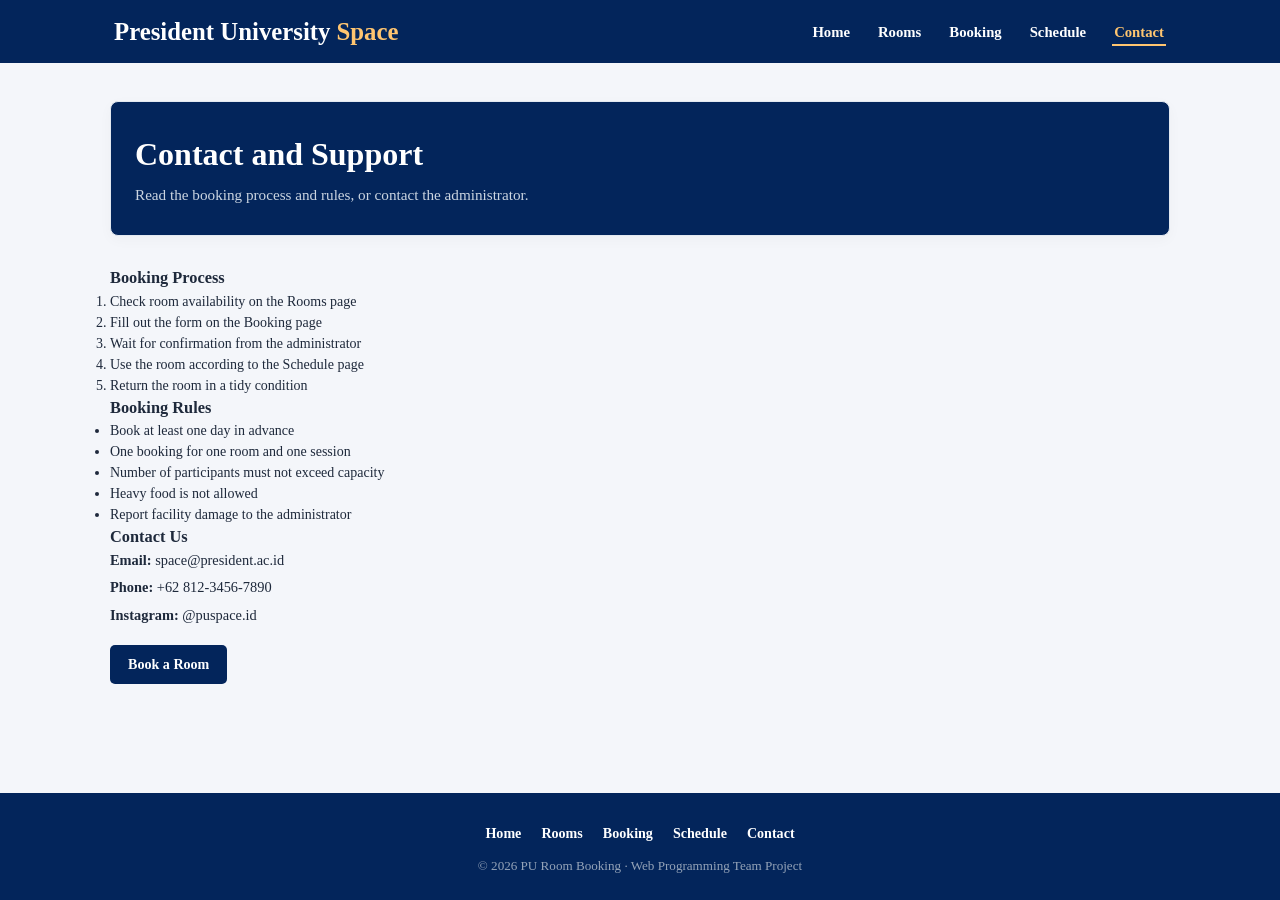
==== contact.html @ 2b02dd55 "Add contact.html with contact and support information" ====
<!DOCTYPE html>
<html lang="en">

<head>
  <meta charset="UTF-8">
  <meta name="viewport" content="width=device-width, initial-scale=1.0">
  <title>PUSpace - Contact</title>
  <link rel="stylesheet" href="style.css">
</head>

<body>
  <header class="site-header">
    <div class="navbar-container">
      <a href="index.html" class="brand-logo">
        <span class="brand-pu">President University</span>
        <span class="brand-text">Space</span>
      </a>
      <nav>
        <ul class="nav-menu">
          <li><a href="index.html" class="nav-link">Home</a></li>
          <li><a href="rooms.html" class="nav-link">Rooms</a></li>
          <li><a href="booking.html" class="nav-link">Booking</a></li>
          <li><a href="schedule.html" class="nav-link">Schedule</a></li>
          <li><a href="contact.html" class="nav-link active">Contact</a></li>
        </ul>
      </nav>
    </div>
  </header>

  <main class="main-wrapper">
    <section class="hero-banner">
      <div class="hero-content">
        <h1 class="hero-title">Contact and Support</h1>
        <p class="hero-subtitle">Read the booking process and rules, or contact the administrator.</p>
      </div>
    </section>

    <div class="contact-grid-atas">
      <div class="contact-card">
        <h3>Booking Process</h3>
        <ol>
          <li>Check room availability on the Rooms page</li>
          <li>Fill out the form on the Booking page</li>
          <li>Wait for confirmation from the administrator</li>
          <li>Use the room according to the Schedule page</li>
          <li>Return the room in a tidy condition</li>
        </ol>
      </div>

      <div class="contact-card">
        <h3>Booking Rules</h3>
        <ul>
          <li>Book at least one day in advance</li>
          <li>One booking for one room and one session</li>
          <li>Number of participants must not exceed capacity</li>
          <li>Heavy food is not allowed</li>
          <li>Report facility damage to the administrator</li>
        </ul>
      </div>
    </div>

    <div class="contact-card">
      <h3>Contact Us</h3>
      <ul class="contact-list">
        <li><b>Email:</b> space@president.ac.id</li>
        <li><b>Phone:</b> +62 812-3456-7890</li>
        <li><b>Instagram:</b> @puspace.id</li>
      </ul>
      <a href="booking.html" class="btn-primary">Book a Room</a>
    </div>
  </main>

  <footer class="site-footer">
    <ul class="footer-nav">
      <li><a href="index.html" class="footer-link">Home</a></li>
      <li><a href="rooms.html" class="footer-link">Rooms</a></li>
      <li><a href="booking.html" class="footer-link">Booking</a></li>
      <li><a href="schedule.html" class="footer-link">Schedule</a></li>
      <li><a href="contact.html" class="footer-link">Contact</a></li>
    </ul>
    <p class="footer-copyright">
      &copy; 2026 PU Room Booking &middot; Web Programming Team Project
    </p>
  </footer>
</body>

</html>
---- style.css ----
.inline-link {
  color: var(--primary-navy);
  font-weight: 700;
  text-decoration: underline;
  text-decoration-color: var(--accent-gold);
  text-decoration-thickness: 2px;
  text-underline-offset: 3px;
}

.hero-banner {
  background-color: var(--primary-navy);
  margin-bottom: 30px;
  border-radius: 8px;
  border: 1px solid var(--border-card);
  overflow: hidden;
  box-shadow: 0 4px 14px rgba(0, 0, 0, 0.03);
}

.hero-content {
  padding: 28px 24px;
}

.hero-title {
  font-size: 2rem;
  font-weight: 800;
  color: #ffffff;
  margin-bottom: 6px;
}

.hero-subtitle {
  font-size: 0.95rem;
  color: #cbd5e1;
  font-weight: 500;
}

.hero-image {
  width: 100%;
  height: 320px;
  object-fit: cover;
  background-color: #e2e8f0;
  display: block;
}

.btn-primary {
  background-color: var(--primary-navy);
  color: #ffffff;
  padding: 9px 18px;
  border-radius: 5px;
  font-weight: 700;
  text-decoration: none;
  font-size: 0.88rem;
  display: inline-block;
  margin-top: 6px;
}

.btn-primary:hover {
  opacity: 0.93;
}

.section-title {
  font-size: 1.35rem;
  font-weight: 800;
  color: var(--primary-navy);
  margin-bottom: 16px;
}

.feature-grid {
  display: grid;
  grid-template-columns: 1fr 1fr;
  gap: 20px;
  margin-bottom: 30px;
}

.feature-box {
  background-color: #ffffff;
  padding: 24px;
  border-radius: 8px;
  border: 1px solid var(--border-card);
  box-shadow: 0 4px 14px rgba(0, 0, 0, 0.03);
}

.feature-box h3 {
  font-size: 1.1rem;
  color: var(--primary-navy);
  margin-bottom: 12px;
  font-weight: 700;
}

.feature-box ol {
  padding-left: 18px;
  color: var(--text-dark);
  font-size: 0.9rem;
}

.feature-box ol li {
  margin-bottom: 8px;
}

.contact-list {
  list-style: none;
  padding-left: 0;
  color: var(--text-dark);
  font-size: 0.9rem;
  margin-bottom: 12px;
}

.contact-list li {
  margin-bottom: 6px;
}

.rooms-grid {
  display: grid;
  grid-template-columns: repeat(3, 1fr);
  gap: 20px;
}

.room-card {
  background-color: #ffffff;
  border-radius: 8px;
  border: 1px solid var(--border-card);
  overflow: hidden;
  box-shadow: 0 4px 14px rgba(0, 0, 0, 0.03);
  position: relative;
}

.room-img {
  width: 100%;
  height: 140px;
  object-fit: cover;
  background-color: #e2e8f0;
  display: block;
}

.room-body {
  padding: 16px;
}

.room-name {
  font-size: 1rem;
  font-weight: 700;
  color: var(--primary-navy);
  margin-bottom: 6px;
}

.room-details {
  font-size: 0.85rem;
  color: var(--text-muted);
  margin-bottom: 14px;
  line-height: 1.4;
}

.room-header-badge {
  position: absolute;
  top: 12px;
  right: 12px;
  padding: 4px 10px;
  border-radius: 12px;
  font-size: 0.75rem;
  font-weight: 700;
  color: #ffffff;
}

.badge-available {
  background-color: #15803d;
}

.badge-booked {
  background-color: #b91c1c;
}

.btn-room-action {
  display: block;
  width: 100%;
  background-color: var(--primary-navy);
  color: #ffffff;
  text-align: center;
  padding: 8px 12px;
  border-radius: 5px;
  font-size: 0.85rem;
  font-weight: 700;
  text-decoration: none;
  transition: opacity 0.2s ease;
}

.btn-room-action:hover {
  opacity: 0.93;
}

@media (max-width: 768px) {
  .feature-grid, .rooms-grid {
    grid-template-columns: 1fr;
  }
}

/* INI BATAS YAA BIL, DIATAS STYLE CSS BAGIAN GUA - VICKY */

*, *::before, *::after {
  box-sizing: border-box;            
  margin: 0;
  padding: 0;
}

:root {
  --primary-navy: #03255b;
  --accent-gold: #FFC570;
  --banner-bg: #e5ecfa;
  --page-bg: #f4f6fa;
  --text-dark: #1e293b;
  --text-muted: #556987;
  --border-color: #c0c6d0;
  --border-card: #e2e8f0;
}

body {
  font-family: "font";
  src: url("./fonts/font.woff2") format("woff2");
  font-size: 14px;                  
  line-height: 1.5;                 
  color: var(--text-dark);          
  background-color: var(--page-bg); 
  min-height: 100vh;                
  display: flex;
  flex-direction: column;
}


.site-header {
  background-color: var(--primary-navy); 
  position: sticky;                 
  top: 0;                              
  left: 0;                          
  z-index: 1000;                    
  width: 100%;                      
}

.navbar-container {
  max-width: 1100px;                
  width: 100%;
  margin: 0 auto;
  padding: 13px 24px;
  display: flex;
  justify-content: space-between;
  align-items: center;
}

.brand-logo,
.brand-logo:hover,
.brand-logo:focus,
.brand-logo:visited,
.brand-logo:active {
  text-decoration: none !important; /* [Text & Font Property: text-decoration] */
  display: inline-flex;
  align-items: center;
  font-size: 1.25rem;
  font-weight: 800;                 
  border: none !important;
  outline: none !important;
}

.brand-pu {
  color: #ffffff;
  margin-right: 6px;
  font-size: 1.55rem;
  text-decoration: none;
}

.brand-text {
  color: var(--accent-gold);
  font-size: 1.55rem;
  text-decoration: none;
}

/* MENU NAVIGASI */
.nav-menu {
  list-style: none;
  display: flex;
  align-items: center;
  gap: 24px;
}

.nav-link {
  color: #ffffff;
  text-decoration: none;
  font-size: 0.92rem;
  font-weight: 600;
  padding: 4px 2px;
  position: relative;
  transition: color 0.2s ease;
}

.nav-link:hover {
  color: var(--accent-gold);
}


.nav-link.active {
  color: var(--accent-gold);
  border-bottom: 2.5px solid var(--accent-gold);
}

.page-banner {
  background-color: var(--banner-bg);
  /* Penerapan Background Properties tambahan untuk memenuhi rubrik */
  background-image: radial-gradient(circle at 90% 10%, rgba(229, 169, 20, 0.08), transparent 40%); /* [Background Property 2] */
  background-repeat: no-repeat;     /* [Background Property 3] */
  background-position: center;      /* [Background Property 4] */
  background-size: cover;           /* [Background Property 5] */
  padding: 34px 24px;
  border-bottom: 1px solid #dce5f5;
}

.banner-content {
  max-width: 1100px;
  margin: 0 auto;
}

.banner-title {
  font-size: 1.85rem;
  font-weight: 800;
  color: var(--primary-navy);
  margin-bottom: -4px;
}

.banner-subtitle {
  font-size: 0.92rem;
  color: var(--text-muted);
  font-weight: 500;
}


.main-wrapper {
  flex: 1 0 auto;
  max-width: 1100px;
  width: 100%;
  margin: 0 auto;
  padding: 38px 20px 50px;
}


.form-card {
  background-color: #ffffff;
  max-width: 530px;
  width: 100%;
  margin: 0 auto;
  padding: 32px 34px;
  border-radius: 8px;
  border: 1px solid var(--border-card);
  box-shadow: 0 4px 14px rgba(0, 0, 0, 0.03);
}

.form-group {
  margin-bottom: 18px;
}

.required-notice {
    color: rgba(248, 60, 60, 0.834);
    font-size: 14px;
    margin-bottom: 15px;
    font-weight: 500;
}

.form-label {
  display: block;
  font-size: 0.88rem;
  font-weight: 700;
  color: var(--text-dark);
  margin-bottom: 6px;
}

.form-control {
  width: 100%;
  height: 40px;                     
  padding: 8px 12px;
  font-size: 0.9rem;
  color: var(--text-dark);
  background-color: #ffffff;
  border: 1px solid var(--border-color);
  border-radius: 5px;
  outline: none;
}

.form-control::placeholder {
  color: #94a3b8;
}

.form-control:focus {
  border-color: var(--primary-navy);
}

select.form-control {
  cursor: pointer;
}

.form-helper {
  font-size: 0.78rem;
  color: var(--text-muted);
  margin-top: 4px;
}


.form-row {
  display: flex;
  gap: 16px;
}

.form-row .form-group {
  flex: 1;
}

.options-inline {
  display: flex;
  flex-wrap: wrap;
  gap: 18px;
  align-items: center;
  padding-top: 2px;
}

.radio-item,
.checkbox-item {
  display: inline-flex;
  align-items: center;
  gap: 7px;
  cursor: pointer;
  font-size: 0.88rem;
  font-weight: 500;
}

.radio-item input[type="radio"],
.checkbox-item input[type="checkbox"] {
  accent-color: var(--primary-navy);
  width: 16px;
  height: 16px;
}


textarea.form-control {
  height: auto;
  min-height: 85px;
  padding: 10px 12px;
  resize: vertical;
}

.agreement-group {
  margin: 20px 0;
}

.agreement-item {
  display: flex;
  align-items: flex-start;
  gap: 8px;
  font-size: 0.85rem;
  cursor: pointer;
}

.agreement-item input[type="checkbox"] {
  accent-color: var(--primary-navy);
  margin-top: 2px;
  width: 15px;
  height: 15px;
}

.btn-submit {
  width: 100%;
  background-color: var(--primary-navy);
  color: #ffffff;
  border: none;
  border-radius: 5px;
  padding: 11px 16px;
  font-size: 0.95rem;
  font-weight: 700;
  cursor: pointer;
  text-align: center;              
  transition: opacity 0.2s ease;
}

.btn-submit:hover {
  opacity: 0.93;
}

.table-card {
  background-color: #ffffff;
  max-width: 820px;
  width: 100%;
  margin: 0 auto;
  border-radius: 8px;
  border: 1px solid var(--border-card);
  overflow: hidden;
  box-shadow: 0 4px 14px rgba(0, 0, 0, 0.03);
}

.schedule-table {
  width: 100%;
  border-collapse: collapse;
  text-align: left;
}

.schedule-table th {
  background-color: var(--primary-navy);
  color: #ffffff;
  font-weight: 700;
  font-size: 0.9rem;
  padding: 13px 18px;
}

.schedule-table td {
  padding: 13px 18px;
  font-size: 0.88rem;
  color: #334155;
  border-bottom: 1px solid #f1f5f9;
}

.schedule-table tbody tr:last-child td {
  border-bottom: none;
}

.schedule-table tbody tr:hover {
  background-color: #f8fafc;
}


.td-room {
  color: var(--primary-navy);
  font-weight: 700;
}

.status-scheduled {
  color: #15803d;
  font-weight: 700;
}

.status-pending {
  color: #b45309;
  font-weight: 700;
}

.status-completed {
  color: #64748b;
  font-weight: 700;
}


.table-footer-prompt {
  max-width: 820px;
  margin: 18px auto 0;
  font-size: 0.9rem;
  font-weight: 500;
}

.table-footer-prompt a {
  color: var(--primary-navy);
  font-weight: 700;
  text-decoration: underline;
  text-decoration-color: var(--accent-gold);
  text-decoration-thickness: 2.5px;
  text-underline-offset: 3px;
}

.site-footer {
  background-color: var(--primary-navy);
  color: #ffffff;
  padding: 30px 20px 24px;
  text-align: center;
  margin-top: auto;
  width: 100%;
}

.footer-nav {
  list-style: none;
  display: flex;
  justify-content: center;
  align-items: center;
  gap: 20px;
  margin-bottom: 12px;
}

.footer-link {
  color: #ffffff;
  text-decoration: none;
  font-size: 0.88rem;
  font-weight: 600;
}

.footer-link:hover {
  color: var(--accent-gold);
}

.footer-copyright {
  font-size: 0.82rem;
  color: #94a3b8;
}


.toast-notice {
  position: fixed;                  
  top: 20px;                        
  right: 20px;                      
  bottom: auto;                     
  z-index: 9999;                    
  background-color: #ffffff;
  border-left: 5px solid #15803d;
  box-shadow: 0 6px 25px rgba(0, 0, 0, 0.15);
  padding: 15px 18px;
  border-radius: 6px;
  display: none;
  max-width: 360px;
}


@media (max-width: 640px) {
  .navbar-container {
    flex-direction: column;
    gap: 10px;
  }
  .nav-menu {
    gap: 14px;
    flex-wrap: wrap;
    justify-content: center;
  }
  .form-card {
    padding: 24px 18px;
  }
  .form-row {
    flex-direction: column;
    gap: 0;
  }
  .table-card {
    overflow-x: auto;
  }
  
}
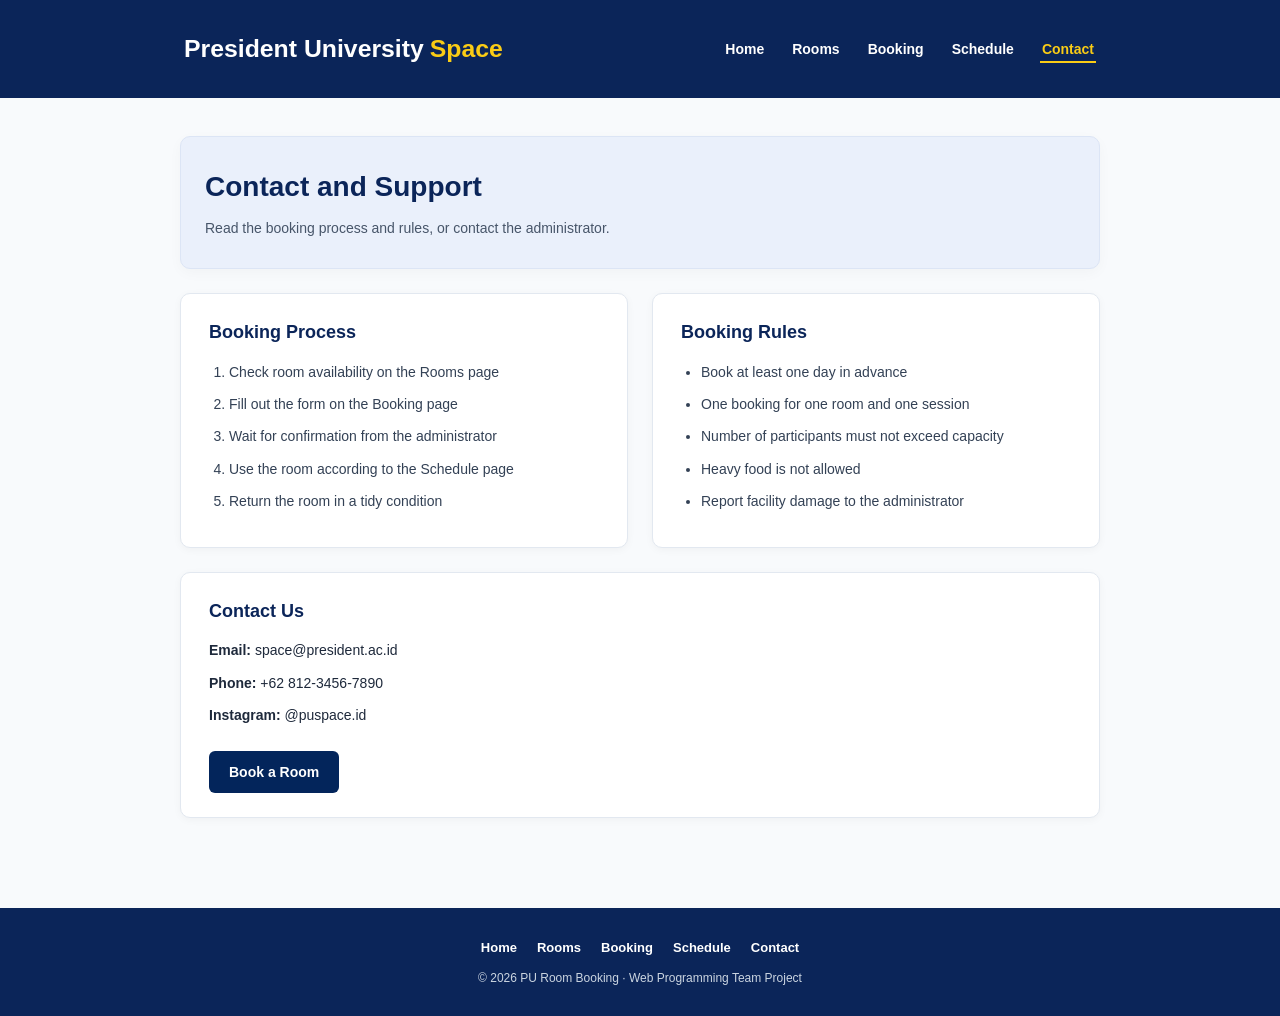
==== commit 7c675571: "refined" ====
--- a/contact.html
+++ b/contact.html
@@ -57,6 +57,7 @@
           <li>Report facility damage to the administrator</li>
         </ul>
       </div>
+      
     </div>
 
     <div class="contact-card">
--- a/style.css
+++ b/style.css
@@ -1,201 +1,5 @@
-.inline-link {
-  color: var(--primary-navy);
-  font-weight: 700;
-  text-decoration: underline;
-  text-decoration-color: var(--accent-gold);
-  text-decoration-thickness: 2px;
-  text-underline-offset: 3px;
-}
-
-.hero-banner {
-  background-color: var(--primary-navy);
-  margin-bottom: 30px;
-  border-radius: 8px;
-  border: 1px solid var(--border-card);
-  overflow: hidden;
-  box-shadow: 0 4px 14px rgba(0, 0, 0, 0.03);
-}
-
-.hero-content {
-  padding: 28px 24px;
-}
-
-.hero-title {
-  font-size: 2rem;
-  font-weight: 800;
-  color: #ffffff;
-  margin-bottom: 6px;
-}
-
-.hero-subtitle {
-  font-size: 0.95rem;
-  color: #cbd5e1;
-  font-weight: 500;
-}
-
-.hero-image {
-  width: 100%;
-  height: 320px;
-  object-fit: cover;
-  background-color: #e2e8f0;
-  display: block;
-}
-
-.btn-primary {
-  background-color: var(--primary-navy);
-  color: #ffffff;
-  padding: 9px 18px;
-  border-radius: 5px;
-  font-weight: 700;
-  text-decoration: none;
-  font-size: 0.88rem;
-  display: inline-block;
-  margin-top: 6px;
-}
-
-.btn-primary:hover {
-  opacity: 0.93;
-}
-
-.section-title {
-  font-size: 1.35rem;
-  font-weight: 800;
-  color: var(--primary-navy);
-  margin-bottom: 16px;
-}
-
-.feature-grid {
-  display: grid;
-  grid-template-columns: 1fr 1fr;
-  gap: 20px;
-  margin-bottom: 30px;
-}
-
-.feature-box {
-  background-color: #ffffff;
-  padding: 24px;
-  border-radius: 8px;
-  border: 1px solid var(--border-card);
-  box-shadow: 0 4px 14px rgba(0, 0, 0, 0.03);
-}
-
-.feature-box h3 {
-  font-size: 1.1rem;
-  color: var(--primary-navy);
-  margin-bottom: 12px;
-  font-weight: 700;
-}
-
-.feature-box ol {
-  padding-left: 18px;
-  color: var(--text-dark);
-  font-size: 0.9rem;
-}
-
-.feature-box ol li {
-  margin-bottom: 8px;
-}
-
-.contact-list {
-  list-style: none;
-  padding-left: 0;
-  color: var(--text-dark);
-  font-size: 0.9rem;
-  margin-bottom: 12px;
-}
-
-.contact-list li {
-  margin-bottom: 6px;
-}
-
-.rooms-grid {
-  display: grid;
-  grid-template-columns: repeat(3, 1fr);
-  gap: 20px;
-}
-
-.room-card {
-  background-color: #ffffff;
-  border-radius: 8px;
-  border: 1px solid var(--border-card);
-  overflow: hidden;
-  box-shadow: 0 4px 14px rgba(0, 0, 0, 0.03);
-  position: relative;
-}
-
-.room-img {
-  width: 100%;
-  height: 140px;
-  object-fit: cover;
-  background-color: #e2e8f0;
-  display: block;
-}
-
-.room-body {
-  padding: 16px;
-}
-
-.room-name {
-  font-size: 1rem;
-  font-weight: 700;
-  color: var(--primary-navy);
-  margin-bottom: 6px;
-}
-
-.room-details {
-  font-size: 0.85rem;
-  color: var(--text-muted);
-  margin-bottom: 14px;
-  line-height: 1.4;
-}
-
-.room-header-badge {
-  position: absolute;
-  top: 12px;
-  right: 12px;
-  padding: 4px 10px;
-  border-radius: 12px;
-  font-size: 0.75rem;
-  font-weight: 700;
-  color: #ffffff;
-}
-
-.badge-available {
-  background-color: #15803d;
-}
-
-.badge-booked {
-  background-color: #b91c1c;
-}
-
-.btn-room-action {
-  display: block;
-  width: 100%;
-  background-color: var(--primary-navy);
-  color: #ffffff;
-  text-align: center;
-  padding: 8px 12px;
-  border-radius: 5px;
-  font-size: 0.85rem;
-  font-weight: 700;
-  text-decoration: none;
-  transition: opacity 0.2s ease;
-}
-
-.btn-room-action:hover {
-  opacity: 0.93;
-}
-
-@media (max-width: 768px) {
-  .feature-grid, .rooms-grid {
-    grid-template-columns: 1fr;
-  }
-}
-
-/* INI BATAS YAA BIL, DIATAS STYLE CSS BAGIAN GUA - VICKY */
-
 *, *::before, *::after {
-  box-sizing: border-box;            
+  box-sizing: border-box;
   margin: 0;
   padding: 0;
 }
@@ -212,29 +16,37 @@
 }
 
 body {
-  font-family: "font";
-  src: url("./fonts/font.woff2") format("woff2");
-  font-size: 14px;                  
-  line-height: 1.5;                 
-  color: var(--text-dark);          
-  background-color: var(--page-bg); 
-  min-height: 100vh;                
+  font-family: Arial, Helvetica, sans-serif;
+  font-size: 14px;
+  line-height: 1.6;
+  color: #334155;
+  background-color: #f8fafc;
+  min-height: 100vh;
+
   display: flex;
   flex-direction: column;
 }
 
+.main-wrapper {
+  flex: 1 0 auto;
+  max-width: 960px;
+  width: 100%;
+  margin: 0 auto;
+  padding: 38px 20px 50px;
+}
 
 .site-header {
-  background-color: var(--primary-navy); 
-  position: sticky;                 
-  top: 0;                              
-  left: 0;                          
-  z-index: 1000;                    
-  width: 100%;                      
+  background-color: #0b2559;
+  position: sticky;
+  top: 0;
+  left: 0;
+  z-index: 1000;
+  width: 100%;
+  padding: 16px 40px;
 }
 
 .navbar-container {
-  max-width: 1100px;                
+  max-width: 960px;
   width: 100%;
   margin: 0 auto;
   padding: 13px 24px;
@@ -243,34 +55,25 @@
   align-items: center;
 }
 
-.brand-logo,
-.brand-logo:hover,
-.brand-logo:focus,
-.brand-logo:visited,
-.brand-logo:active {
-  text-decoration: none !important; /* [Text & Font Property: text-decoration] */
+.brand-logo {
   display: inline-flex;
   align-items: center;
-  font-size: 1.25rem;
-  font-weight: 800;                 
-  border: none !important;
-  outline: none !important;
+  font-size: 18px;
+  font-weight: bold;
+  text-decoration: none;
 }
 
 .brand-pu {
   color: #ffffff;
   margin-right: 6px;
   font-size: 1.55rem;
-  text-decoration: none;
 }
 
 .brand-text {
-  color: var(--accent-gold);
+  color: #facc15;
   font-size: 1.55rem;
-  text-decoration: none;
-}
-
-/* MENU NAVIGASI */
+}
+
 .nav-menu {
   list-style: none;
   display: flex;
@@ -281,30 +84,26 @@
 .nav-link {
   color: #ffffff;
   text-decoration: none;
-  font-size: 0.92rem;
+  font-size: 14px;
   font-weight: 600;
   padding: 4px 2px;
   position: relative;
   transition: color 0.2s ease;
 }
 
-.nav-link:hover {
-  color: var(--accent-gold);
-}
-
-
+.nav-link:hover,
 .nav-link.active {
-  color: var(--accent-gold);
-  border-bottom: 2.5px solid var(--accent-gold);
+  color: #facc15;
+  border-bottom: 2px solid #facc15;
+  font-weight: bold;
 }
 
 .page-banner {
   background-color: var(--banner-bg);
-  /* Penerapan Background Properties tambahan untuk memenuhi rubrik */
-  background-image: radial-gradient(circle at 90% 10%, rgba(229, 169, 20, 0.08), transparent 40%); /* [Background Property 2] */
-  background-repeat: no-repeat;     /* [Background Property 3] */
-  background-position: center;      /* [Background Property 4] */
-  background-size: cover;           /* [Background Property 5] */
+  background-image: radial-gradient(circle at 90% 10%, rgba(229, 169, 20, 0.08), transparent 40%);
+  background-repeat: no-repeat;
+  background-position: center;
+  background-size: cover;
   padding: 34px 24px;
   border-bottom: 1px solid #dce5f5;
 }
@@ -327,15 +126,221 @@
   font-weight: 500;
 }
 
-
-.main-wrapper {
-  flex: 1 0 auto;
-  max-width: 1100px;
-  width: 100%;
-  margin: 0 auto;
-  padding: 38px 20px 50px;
-}
-
+.hero-banner {
+  background-color: #eaf0fb;
+  margin-bottom: 24px;
+  border-radius: 10px;
+  border: 1px solid #dce5f5;
+  overflow: hidden;
+  box-shadow: 0 4px 14px rgba(0, 0, 0, 0.03);
+}
+
+.hero-content {
+  padding: 28px 24px;
+}
+
+.hero-title {
+  font-size: 28px;
+  font-weight: 800;
+  color: #0b2559;
+  margin-bottom: 8px;
+}
+
+.hero-subtitle {
+  font-size: 14px;
+  color: #475569;
+  font-weight: 500;
+}
+
+.hero-image {
+  width: 100%;
+  height: 320px;
+  object-fit: cover;
+  background-color: #e2e8f0;
+  display: block;
+}
+
+.btn-primary {
+  background-color: var(--primary-navy);
+  color: #ffffff;
+  padding: 10px 20px;
+  border-radius: 6px;
+  font-weight: 700;
+  text-decoration: none;
+  font-size: 14px;
+  display: inline-block;
+  margin-top: 6px;
+}
+
+.btn-primary:hover {
+  background-color: #163a82;
+}
+
+.inline-link {
+  color: var(--primary-navy);
+  font-weight: 700;
+  text-decoration: underline;
+  text-decoration-color: var(--accent-gold);
+  text-decoration-thickness: 2px;
+  text-underline-offset: 3px;
+}
+
+.section-title {
+  font-size: 1.35rem;
+  font-weight: 800;
+  color: var(--primary-navy);
+  margin-bottom: 16px;
+}
+
+.feature-grid {
+  display: grid;
+  grid-template-columns: 1fr 1fr;
+  gap: 20px;
+  margin-bottom: 30px;
+}
+
+.feature-box {
+  background-color: #ffffff;
+  padding: 24px;
+  border-radius: 8px;
+  border: 1px solid var(--border-card);
+  box-shadow: 0 4px 14px rgba(0, 0, 0, 0.03);
+}
+
+.feature-box h3 {
+  font-size: 1.1rem;
+  color: var(--primary-navy);
+  margin-bottom: 12px;
+  font-weight: 700;
+}
+
+.feature-box ol {
+  padding-left: 18px;
+  color: var(--text-dark);
+  font-size: 0.9rem;
+}
+
+.feature-box ol li {
+  margin-bottom: 8px;
+}
+
+.rooms-grid {
+  display: grid;
+  grid-template-columns: repeat(3, 1fr);
+  gap: 20px;
+}
+
+.room-card {
+  background-color: #ffffff;
+  border-radius: 8px;
+  border: 1px solid var(--border-card);
+  overflow: hidden;
+  box-shadow: 0 4px 14px rgba(0, 0, 0, 0.03);
+  position: relative;
+}
+
+.room-img {
+  width: 100%;
+  height: 140px;
+  object-fit: cover;
+  background-color: #e2e8f0;
+  display: block;
+}
+
+.room-body {
+  padding: 16px;
+}
+
+.room-name {
+  font-size: 1rem;
+  font-weight: 700;
+  color: var(--primary-navy);
+  margin-bottom: 6px;
+}
+
+.room-details {
+  font-size: 0.85rem;
+  color: var(--text-muted);
+  margin-bottom: 14px;
+  line-height: 1.4;
+}
+
+.room-header-badge {
+  position: absolute;
+  top: 12px;
+  right: 12px;
+  padding: 4px 10px;
+  border-radius: 12px;
+  font-size: 0.75rem;
+  font-weight: 700;
+  color: #ffffff;
+}
+
+.badge-available {
+  background-color: #15803d;
+}
+
+.badge-booked {
+  background-color: #b91c1c;
+}
+
+.btn-room-action {
+  display: block;
+  width: 100%;
+  background-color: var(--primary-navy);
+  color: #ffffff;
+  text-align: center;
+  padding: 8px 12px;
+  border-radius: 5px;
+  font-size: 0.85rem;
+  font-weight: 700;
+  text-decoration: none;
+  transition: opacity 0.2s ease;
+}
+
+.btn-room-action:hover {
+  opacity: 0.93;
+}
+
+.contact-grid-atas {
+  display: flex;
+  gap: 24px;
+  margin-top: 24px;
+  margin-bottom: 24px;
+}
+
+.contact-card {
+  background-color: #ffffff;
+  border: 1px solid #e2e8f0;
+  border-radius: 10px;
+  padding: 24px 28px;
+  flex: 1;
+  box-shadow: 0 2px 8px rgba(0, 0, 0, 0.04);
+}
+
+.contact-card h3 {
+  color: #0b2559;
+  font-size: 18px;
+  margin-bottom: 14px;
+}
+
+.contact-card ol,
+.contact-card ul {
+  padding-left: 20px;
+}
+
+.contact-card li {
+  margin-bottom: 10px;
+  font-size: 14px;
+}
+
+.contact-card .contact-list {
+  list-style: none;
+  padding-left: 0;
+  margin-bottom: 18px;
+  color: var(--text-dark);
+  font-size: 0.9rem;
+}
 
 .form-card {
   background-color: #ffffff;
@@ -353,10 +358,10 @@
 }
 
 .required-notice {
-    color: rgba(248, 60, 60, 0.834);
-    font-size: 14px;
-    margin-bottom: 15px;
-    font-weight: 500;
+  color: rgba(248, 60, 60, 0.834);
+  font-size: 14px;
+  margin-bottom: 15px;
+  font-weight: 500;
 }
 
 .form-label {
@@ -369,7 +374,7 @@
 
 .form-control {
   width: 100%;
-  height: 40px;                     
+  height: 40px;
   padding: 8px 12px;
   font-size: 0.9rem;
   color: var(--text-dark);
@@ -391,12 +396,18 @@
   cursor: pointer;
 }
 
+textarea.form-control {
+  height: auto;
+  min-height: 85px;
+  padding: 10px 12px;
+  resize: vertical;
+}
+
 .form-helper {
   font-size: 0.78rem;
   color: var(--text-muted);
   margin-top: 4px;
 }
-
 
 .form-row {
   display: flex;
@@ -432,14 +443,6 @@
   height: 16px;
 }
 
-
-textarea.form-control {
-  height: auto;
-  min-height: 85px;
-  padding: 10px 12px;
-  resize: vertical;
-}
-
 .agreement-group {
   margin: 20px 0;
 }
@@ -469,7 +472,7 @@
   font-size: 0.95rem;
   font-weight: 700;
   cursor: pointer;
-  text-align: center;              
+  text-align: center;
   transition: opacity 0.2s ease;
 }
 
@@ -517,7 +520,6 @@
   background-color: #f8fafc;
 }
 
-
 .td-room {
   color: var(--primary-navy);
   font-weight: 700;
@@ -537,7 +539,6 @@
   color: #64748b;
   font-weight: 700;
 }
-
 
 .table-footer-prompt {
   max-width: 820px;
@@ -556,11 +557,11 @@
 }
 
 .site-footer {
-  background-color: var(--primary-navy);
-  color: #ffffff;
-  padding: 30px 20px 24px;
+  background-color: #0b2559;
+  color: #ffffff;
+  padding: 28px 20px;
   text-align: center;
-  margin-top: auto;
+  margin-top: 40px;
   width: 100%;
 }
 
@@ -570,32 +571,30 @@
   justify-content: center;
   align-items: center;
   gap: 20px;
-  margin-bottom: 12px;
+  margin-bottom: 10px;
 }
 
 .footer-link {
   color: #ffffff;
   text-decoration: none;
-  font-size: 0.88rem;
-  font-weight: 600;
+  font-size: 13px;
+  font-weight: bold;
 }
 
 .footer-link:hover {
-  color: var(--accent-gold);
+  color: #facc15;
 }
 
 .footer-copyright {
-  font-size: 0.82rem;
-  color: #94a3b8;
-}
-
+  font-size: 12px;
+  color: #cbd5e1;
+}
 
 .toast-notice {
-  position: fixed;                  
-  top: 20px;                        
-  right: 20px;                      
-  bottom: auto;                     
-  z-index: 9999;                    
+  position: fixed;
+  top: 20px;
+  right: 20px;
+  z-index: 9999;
   background-color: #ffffff;
   border-left: 5px solid #15803d;
   box-shadow: 0 6px 25px rgba(0, 0, 0, 0.15);
@@ -605,26 +604,43 @@
   max-width: 360px;
 }
 
+@media (max-width: 768px) {
+  .navbar-container,
+  .contact-grid-atas {
+    flex-direction: column;
+  }
+
+  .feature-grid,
+  .rooms-grid {
+    grid-template-columns: 1fr;
+  }
+
+  .nav-menu {
+    margin-top: 12px;
+    flex-wrap: wrap;
+    justify-content: center;
+  }
+}
 
 @media (max-width: 640px) {
   .navbar-container {
-    flex-direction: column;
     gap: 10px;
   }
+
   .nav-menu {
     gap: 14px;
-    flex-wrap: wrap;
-    justify-content: center;
-  }
+  }
+
   .form-card {
     padding: 24px 18px;
   }
+
   .form-row {
     flex-direction: column;
     gap: 0;
   }
+
   .table-card {
     overflow-x: auto;
   }
-  
-}
+}
